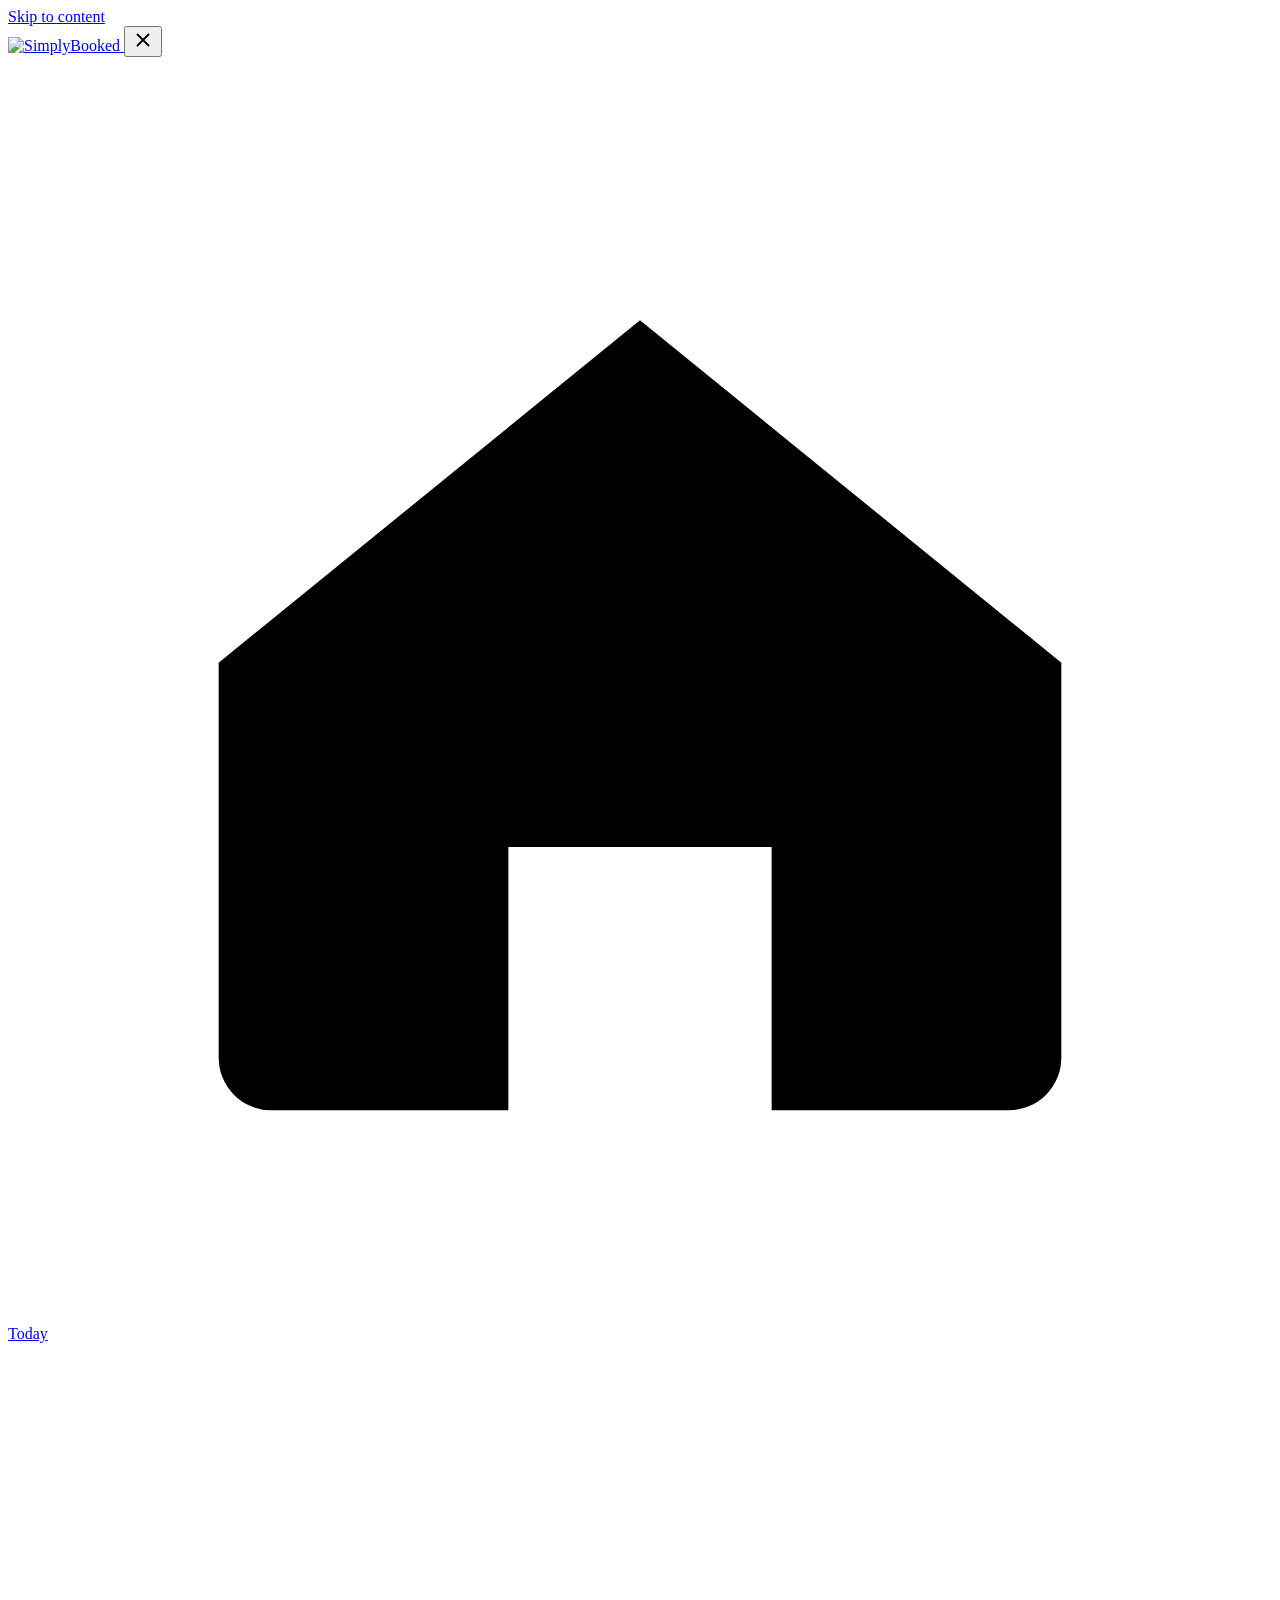
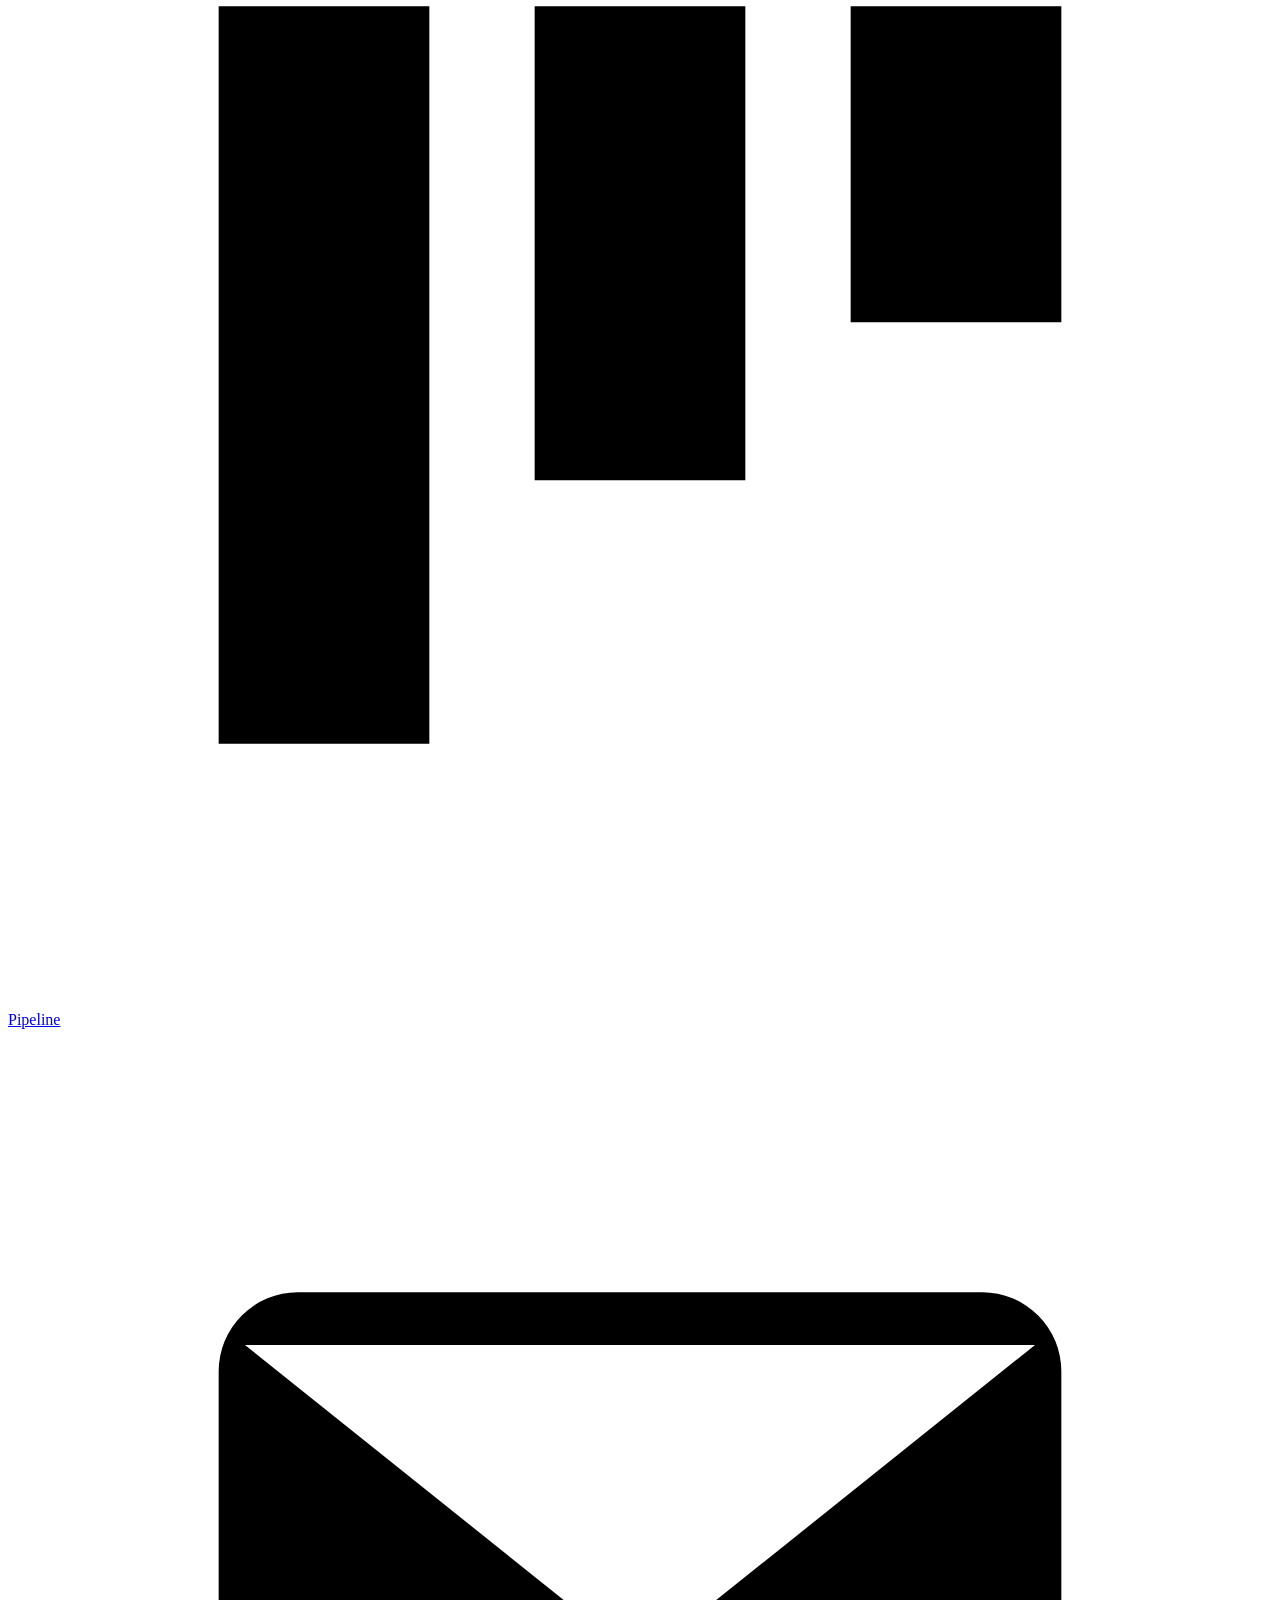
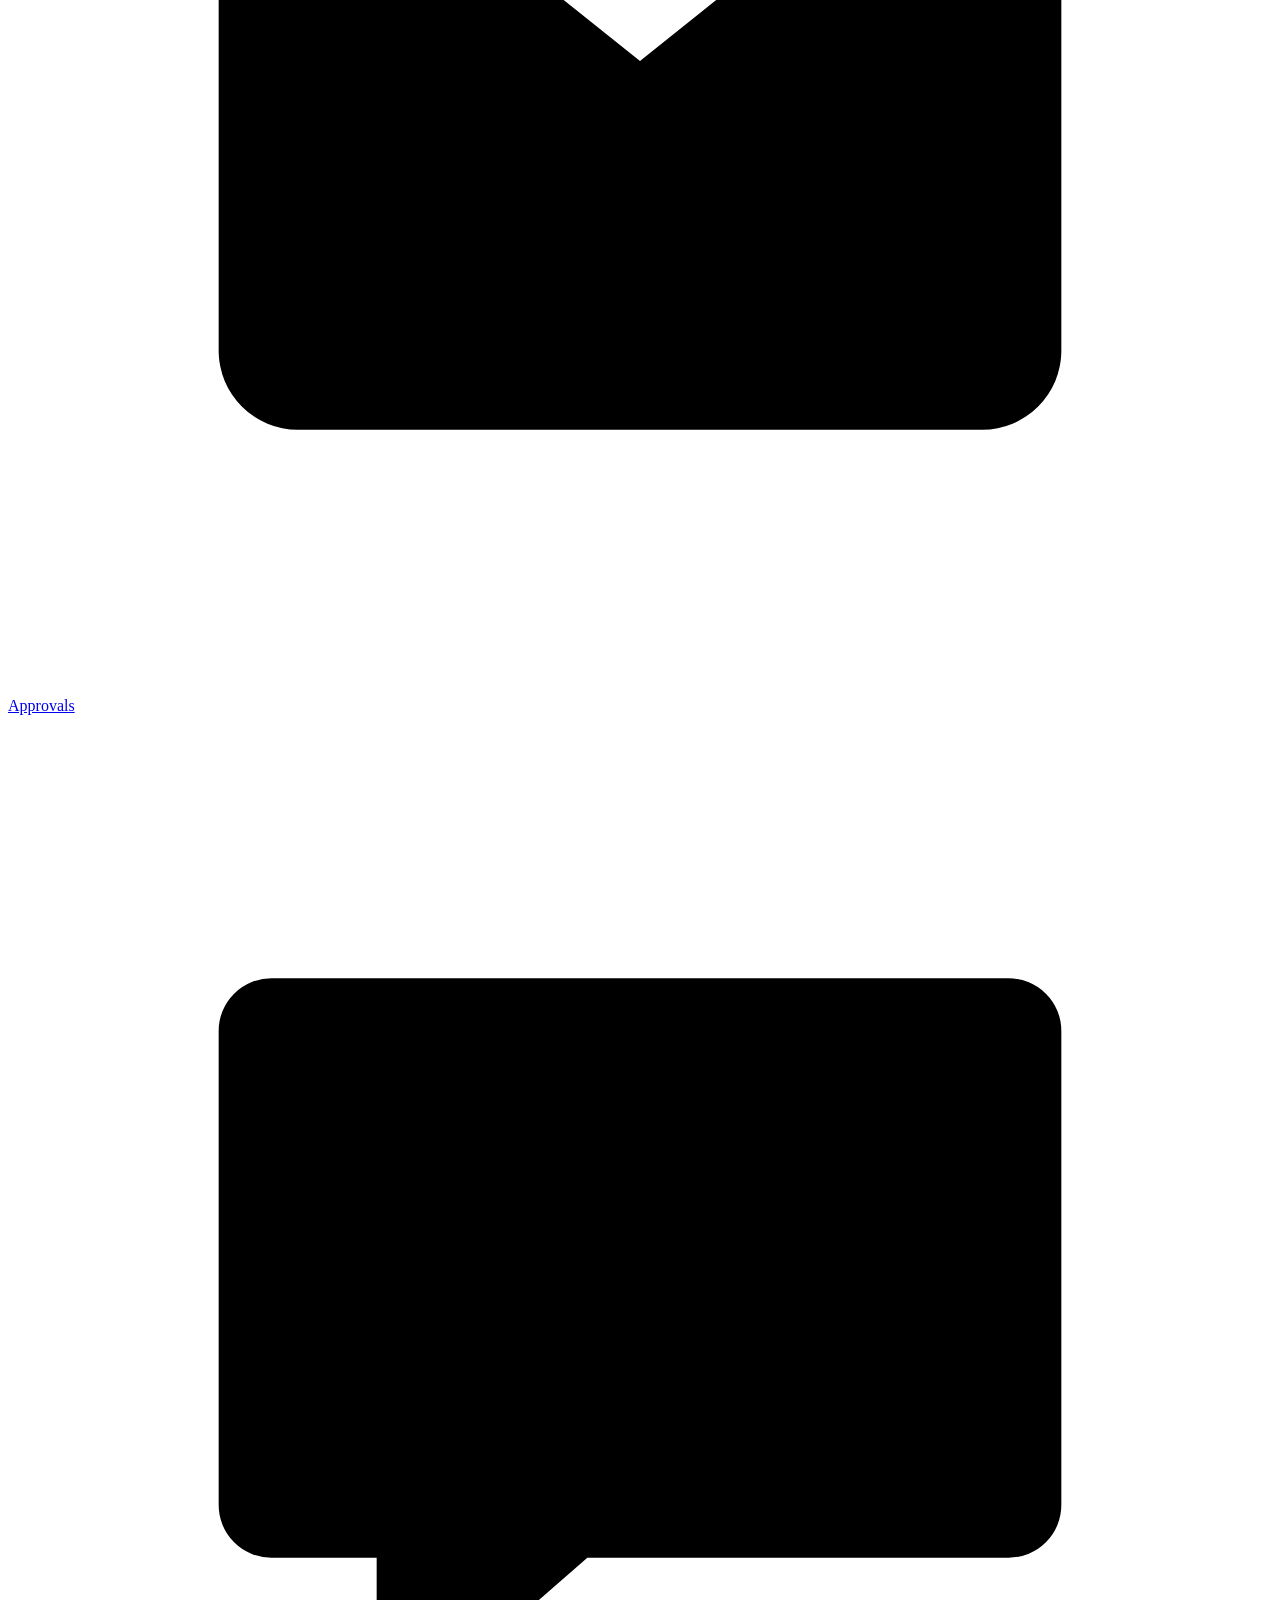
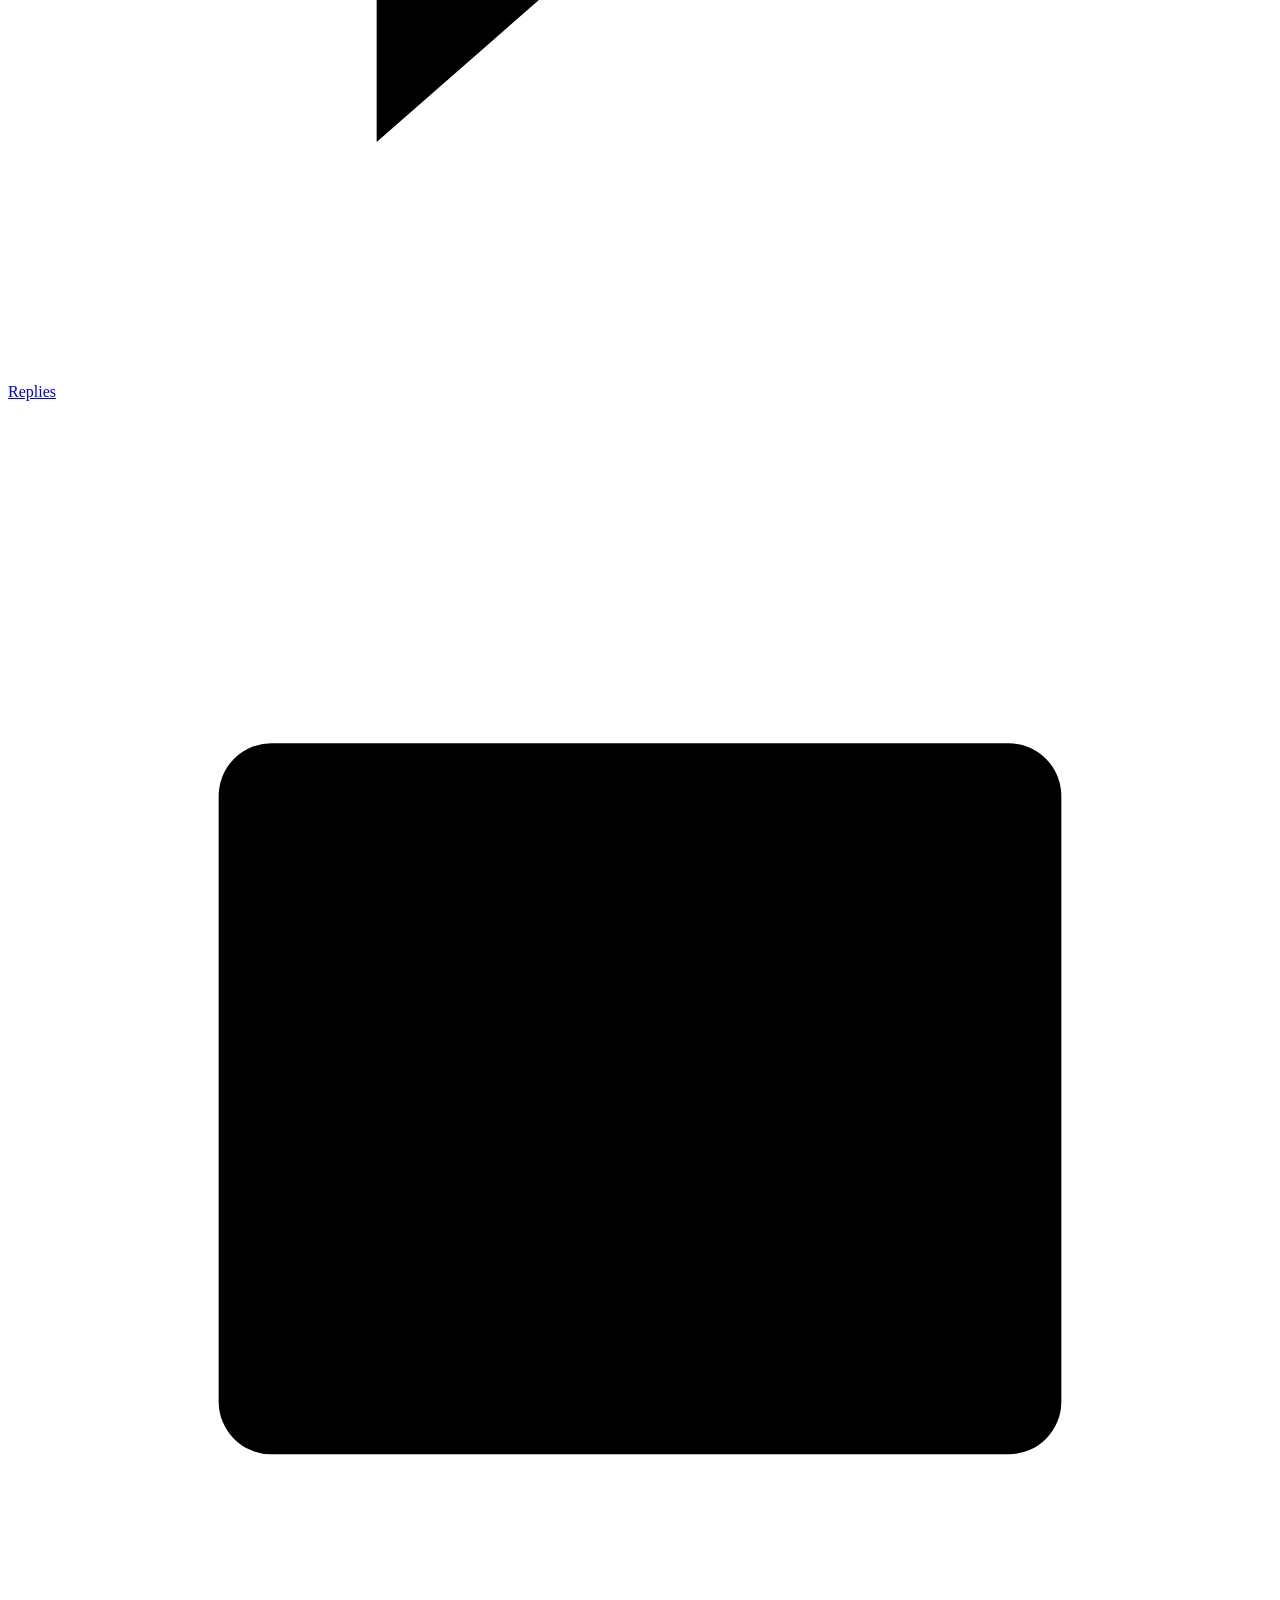
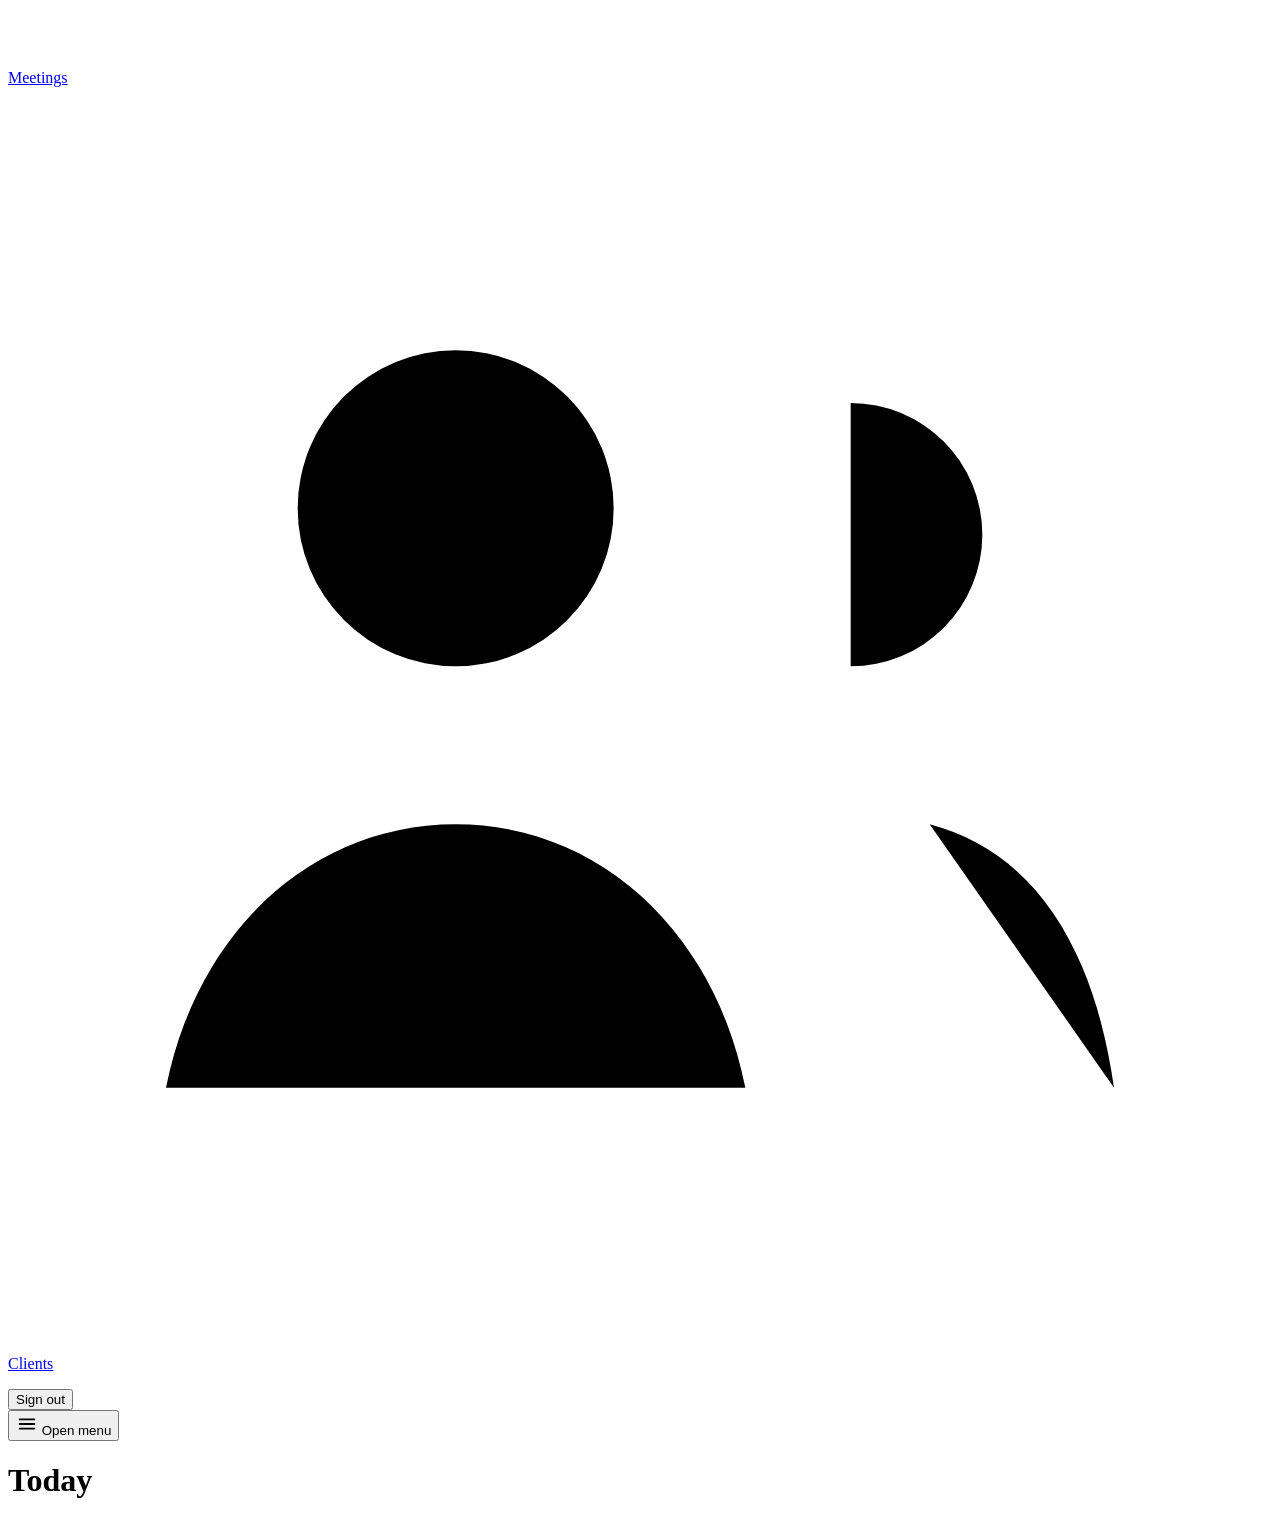
==== site/app.html @ c76b3e29 "Website: landing page, sign-in and dashboard (Netlify static site) - site/: landing page, login (pas" ====
<!doctype html>
<html lang="en-GB">
<head>
  <meta charset="utf-8">
  <meta name="viewport" content="width=device-width, initial-scale=1">
  <title>Dashboard — SimplyBooked</title>
  <meta name="robots" content="noindex">
  <meta name="theme-color" content="#011d3f">
  <link rel="icon" href="/assets/icon-32.png" sizes="32x32">
  <link rel="apple-touch-icon" href="/assets/icon-180.png">
  <link rel="preload" href="/assets/fonts/Inter-Regular.woff" as="font" type="font/woff" crossorigin>
  <link rel="preload" href="/assets/fonts/InterDisplay-Bold.woff" as="font" type="font/woff" crossorigin>
  <link rel="stylesheet" href="/css/base.css">
  <link rel="stylesheet" href="/css/app.css">
  <script src="/js/app.js" type="module"></script>
</head>
<body class="app is-loading">
  <a class="skip-link" href="#view">Skip to content</a>

  <aside class="side" id="side" aria-label="Dashboard">
    <div class="side-top">
      <a class="side-brand" href="/" aria-label="SimplyBooked website">
        <img src="/assets/logo-white.png" alt="SimplyBooked" width="130" height="34">
      </a>
      <button class="side-close js-nav-close" type="button" aria-label="Close menu">
        <svg viewBox="0 0 24 24" width="22" height="22" aria-hidden="true"><path d="M6 6l12 12M18 6L6 18" stroke="currentColor" stroke-width="2" stroke-linecap="round"/></svg>
      </button>
    </div>
    <nav class="side-nav" aria-label="Sections">
      <a href="#today" data-view="today">
        <svg viewBox="0 0 24 24" aria-hidden="true"><path d="M4 11.5L12 5l8 6.5V19a1 1 0 0 1-1 1h-4.5v-5h-5v5H5a1 1 0 0 1-1-1z"/></svg>
        <span>Today</span>
      </a>
      <a href="#pipeline" data-view="pipeline">
        <svg viewBox="0 0 24 24" aria-hidden="true"><path d="M4 5h4v14H4zM10 5h4v9h-4zM16 5h4v6h-4z"/></svg>
        <span>Pipeline</span>
      </a>
      <a href="#approvals" data-view="approvals">
        <svg viewBox="0 0 24 24" aria-hidden="true"><path d="M4 6.5A1.5 1.5 0 0 1 5.5 5h13A1.5 1.5 0 0 1 20 6.5v11a1.5 1.5 0 0 1-1.5 1.5h-13A1.5 1.5 0 0 1 4 17.5zM4.5 6l7.5 6 7.5-6"/></svg>
        <span>Approvals</span><b class="side-count js-count-approvals" hidden></b>
      </a>
      <a href="#replies" data-view="replies">
        <svg viewBox="0 0 24 24" aria-hidden="true"><path d="M5 5h14a1 1 0 0 1 1 1v9a1 1 0 0 1-1 1h-8l-4 3.5V16H5a1 1 0 0 1-1-1V6a1 1 0 0 1 1-1z"/></svg>
        <span>Replies</span><b class="side-count js-count-replies" hidden></b>
      </a>
      <a href="#meetings" data-view="meetings">
        <svg viewBox="0 0 24 24" aria-hidden="true"><path d="M5 6.5h14a1 1 0 0 1 1 1V19a1 1 0 0 1-1 1H5a1 1 0 0 1-1-1V7.5a1 1 0 0 1 1-1zM4 10.5h16M8.5 4v4M15.5 4v4"/></svg>
        <span>Meetings</span>
      </a>
      <a href="#clients" data-view="clients">
        <svg viewBox="0 0 24 24" aria-hidden="true"><path d="M8.5 11a3 3 0 1 0 0-6 3 3 0 0 0 0 6zM3 19c.6-3 2.8-5 5.5-5s4.9 2 5.5 5M16 11a2.5 2.5 0 1 0 0-5M17.5 14c1.9.5 3.1 2.2 3.5 5"/></svg>
        <span>Clients</span>
      </a>
    </nav>
    <div class="side-foot">
      <p class="side-org js-org"></p>
      <p class="side-user js-user"></p>
      <button class="side-signout js-signout" type="button">Sign out</button>
    </div>
  </aside>
  <div class="side-scrim js-nav-close" hidden></div>

  <div class="main">
    <div class="demo-bar js-demo-bar" hidden>
      <p>You're exploring the demo with sample businesses. Nothing you do here is sent.</p>
      <a href="/login.html">Sign in to your account</a>
    </div>
    <header class="topbar">
      <button class="nav-toggle js-nav-open" type="button" aria-controls="side" aria-expanded="false">
        <svg viewBox="0 0 24 24" width="22" height="22" aria-hidden="true"><path d="M4 7h16M4 12h16M4 17h16" stroke="currentColor" stroke-width="2" stroke-linecap="round"/></svg>
        <span class="sr-only">Open menu</span>
      </button>
      <div class="topbar-title">
        <h1 class="js-view-title">Today</h1>
        <p class="js-view-sub"></p>
      </div>
      <div class="topbar-tools js-tools"></div>
    </header>
    <main id="view" class="view" tabindex="-1" aria-live="polite" aria-busy="true"></main>
  </div>

  <dialog class="drawer js-drawer" aria-labelledby="drawer-title"></dialog>
  <dialog class="confirm js-confirm" aria-labelledby="confirm-title"></dialog>
  <div class="toasts" role="status" aria-live="polite"></div>
</body>
</html>
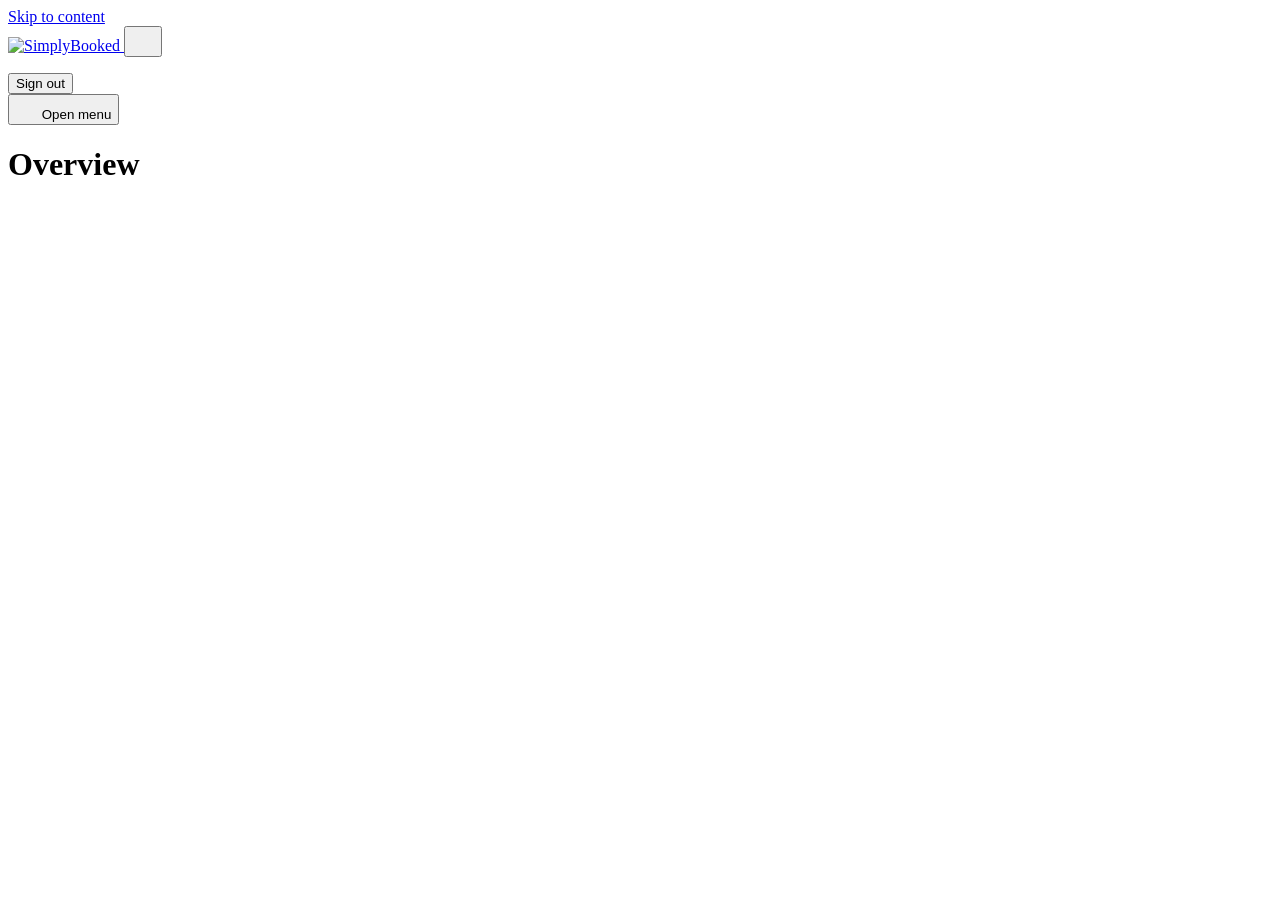
==== commit 45803887: "Front desk dashboard, new landing hero, client portal backend Landing - Centred headline on harbour " ====
--- a/site/app.html
+++ b/site/app.html
@@ -5,11 +5,11 @@
   <meta name="viewport" content="width=device-width, initial-scale=1">
   <title>Dashboard — SimplyBooked</title>
   <meta name="robots" content="noindex">
-  <meta name="theme-color" content="#011d3f">
+  <meta name="theme-color" content="#ffffff">
   <link rel="icon" href="/assets/icon-32.png" sizes="32x32">
   <link rel="apple-touch-icon" href="/assets/icon-180.png">
   <link rel="preload" href="/assets/fonts/Inter-Regular.woff" as="font" type="font/woff" crossorigin>
-  <link rel="preload" href="/assets/fonts/InterDisplay-Bold.woff" as="font" type="font/woff" crossorigin>
+  <link rel="preload" href="/assets/fonts/InterDisplay-SemiBold.woff" as="font" type="font/woff" crossorigin>
   <link rel="stylesheet" href="/css/base.css">
   <link rel="stylesheet" href="/css/app.css">
   <script src="/js/app.js" type="module"></script>
@@ -20,41 +20,71 @@
   <aside class="side" id="side" aria-label="Dashboard">
     <div class="side-top">
       <a class="side-brand" href="/" aria-label="SimplyBooked website">
-        <img src="/assets/logo-white.png" alt="SimplyBooked" width="130" height="34">
+        <img src="/assets/logo.png" alt="SimplyBooked" width="130" height="34">
       </a>
       <button class="side-close js-nav-close" type="button" aria-label="Close menu">
-        <svg viewBox="0 0 24 24" width="22" height="22" aria-hidden="true"><path d="M6 6l12 12M18 6L6 18" stroke="currentColor" stroke-width="2" stroke-linecap="round"/></svg>
+        <svg viewBox="0 0 24 24" width="22" height="22" aria-hidden="true"><path d="M6 6l12 12M18 6L6 18"/></svg>
       </button>
     </div>
+
+    <div class="side-business js-business" hidden>
+      <label class="side-label" for="business-picker">Business</label>
+      <select class="select js-business-picker" id="business-picker"></select>
+    </div>
+
     <nav class="side-nav" aria-label="Sections">
-      <a href="#today" data-view="today">
-        <svg viewBox="0 0 24 24" aria-hidden="true"><path d="M4 11.5L12 5l8 6.5V19a1 1 0 0 1-1 1h-4.5v-5h-5v5H5a1 1 0 0 1-1-1z"/></svg>
-        <span>Today</span>
-      </a>
-      <a href="#pipeline" data-view="pipeline">
-        <svg viewBox="0 0 24 24" aria-hidden="true"><path d="M4 5h4v14H4zM10 5h4v9h-4zM16 5h4v6h-4z"/></svg>
-        <span>Pipeline</span>
-      </a>
-      <a href="#approvals" data-view="approvals">
-        <svg viewBox="0 0 24 24" aria-hidden="true"><path d="M4 6.5A1.5 1.5 0 0 1 5.5 5h13A1.5 1.5 0 0 1 20 6.5v11a1.5 1.5 0 0 1-1.5 1.5h-13A1.5 1.5 0 0 1 4 17.5zM4.5 6l7.5 6 7.5-6"/></svg>
-        <span>Approvals</span><b class="side-count js-count-approvals" hidden></b>
-      </a>
-      <a href="#replies" data-view="replies">
-        <svg viewBox="0 0 24 24" aria-hidden="true"><path d="M5 5h14a1 1 0 0 1 1 1v9a1 1 0 0 1-1 1h-8l-4 3.5V16H5a1 1 0 0 1-1-1V6a1 1 0 0 1 1-1z"/></svg>
-        <span>Replies</span><b class="side-count js-count-replies" hidden></b>
-      </a>
-      <a href="#meetings" data-view="meetings">
-        <svg viewBox="0 0 24 24" aria-hidden="true"><path d="M5 6.5h14a1 1 0 0 1 1 1V19a1 1 0 0 1-1 1H5a1 1 0 0 1-1-1V7.5a1 1 0 0 1 1-1zM4 10.5h16M8.5 4v4M15.5 4v4"/></svg>
-        <span>Meetings</span>
-      </a>
-      <a href="#clients" data-view="clients">
-        <svg viewBox="0 0 24 24" aria-hidden="true"><path d="M8.5 11a3 3 0 1 0 0-6 3 3 0 0 0 0 6zM3 19c.6-3 2.8-5 5.5-5s4.9 2 5.5 5M16 11a2.5 2.5 0 1 0 0-5M17.5 14c1.9.5 3.1 2.2 3.5 5"/></svg>
-        <span>Clients</span>
-      </a>
+      <div class="side-group js-group-desk" hidden>
+        <p class="side-label">Front desk</p>
+        <a href="#overview" data-view="overview">
+          <svg viewBox="0 0 24 24" aria-hidden="true"><path d="M4 4.5h7v7H4zM13 4.5h7v4h-7zM13 10.5h7v9h-7zM4 13.5h7v6H4z"/></svg>
+          <span>Overview</span>
+        </a>
+        <a href="#calendar" data-view="calendar">
+          <svg viewBox="0 0 24 24" aria-hidden="true"><path d="M5 6.5h14a1 1 0 0 1 1 1V19a1 1 0 0 1-1 1H5a1 1 0 0 1-1-1V7.5a1 1 0 0 1 1-1zM4 10.5h16M8.5 4v4M15.5 4v4"/></svg>
+          <span>Calendar</span>
+        </a>
+        <a href="#activity" data-view="activity">
+          <svg viewBox="0 0 24 24" aria-hidden="true"><path d="M6.6 4.5h2.6l1.4 3.6-1.8 1.2a9.5 9.5 0 0 0 5.9 5.9l1.2-1.8 3.6 1.4v2.6a1.5 1.5 0 0 1-1.6 1.5C10.6 18.4 5.6 13.4 5.1 6.1a1.5 1.5 0 0 1 1.5-1.6z"/></svg>
+          <span>Calls and texts</span>
+        </a>
+      </div>
+      <div class="side-group js-group-growth" hidden>
+        <p class="side-label">Growth</p>
+        <a href="#sales" data-view="sales">
+          <svg viewBox="0 0 24 24" aria-hidden="true"><path d="M4 19.5h16M6.5 16V11M11 16V7M15.5 16v-6M20 16V5"/></svg>
+          <span>Sales</span>
+        </a>
+        <a href="#pipeline" data-view="pipeline">
+          <svg viewBox="0 0 24 24" aria-hidden="true"><path d="M4 5h4v14H4zM10 5h4v9h-4zM16 5h4v6h-4z"/></svg>
+          <span>Pipeline</span>
+        </a>
+        <a href="#approvals" data-view="approvals">
+          <svg viewBox="0 0 24 24" aria-hidden="true"><path d="M4 6.5A1.5 1.5 0 0 1 5.5 5h13A1.5 1.5 0 0 1 20 6.5v11a1.5 1.5 0 0 1-1.5 1.5h-13A1.5 1.5 0 0 1 4 17.5zM4.5 6l7.5 6 7.5-6"/></svg>
+          <span>Approvals</span><b class="side-count js-count-approvals" hidden></b>
+        </a>
+        <a href="#replies" data-view="replies">
+          <svg viewBox="0 0 24 24" aria-hidden="true"><path d="M5 5h14a1 1 0 0 1 1 1v9a1 1 0 0 1-1 1h-8l-4 3.5V16H5a1 1 0 0 1-1-1V6a1 1 0 0 1 1-1z"/></svg>
+          <span>Replies</span><b class="side-count js-count-replies" hidden></b>
+        </a>
+        <a href="#meetings" data-view="meetings">
+          <svg viewBox="0 0 24 24" aria-hidden="true"><path d="M12 20.5a8.5 8.5 0 1 0 0-17 8.5 8.5 0 0 0 0 17zM12 7.5V12l3 2"/></svg>
+          <span>Meetings</span>
+        </a>
+        <a href="#clients" data-view="clients">
+          <svg viewBox="0 0 24 24" aria-hidden="true"><path d="M8.5 11a3 3 0 1 0 0-6 3 3 0 0 0 0 6zM3 19c.6-3 2.8-5 5.5-5s4.9 2 5.5 5M16 11a2.5 2.5 0 1 0 0-5M17.5 14c1.9.5 3.1 2.2 3.5 5"/></svg>
+          <span>Clients</span>
+        </a>
+      </div>
     </nav>
+
     <div class="side-foot">
-      <p class="side-org js-org"></p>
-      <p class="side-user js-user"></p>
+      <div class="side-me">
+        <span class="avatar js-me-avatar" aria-hidden="true"></span>
+        <div>
+          <p class="side-org js-org"></p>
+          <p class="side-user js-user"></p>
+        </div>
+      </div>
       <button class="side-signout js-signout" type="button">Sign out</button>
     </div>
   </aside>
@@ -62,16 +92,16 @@
 
   <div class="main">
     <div class="demo-bar js-demo-bar" hidden>
-      <p>You're exploring the demo with sample businesses. Nothing you do here is sent.</p>
+      <p class="js-demo-text">You're exploring a sample barbershop. Nothing you do here is saved or sent.</p>
       <a href="/login.html">Sign in to your account</a>
     </div>
     <header class="topbar">
       <button class="nav-toggle js-nav-open" type="button" aria-controls="side" aria-expanded="false">
-        <svg viewBox="0 0 24 24" width="22" height="22" aria-hidden="true"><path d="M4 7h16M4 12h16M4 17h16" stroke="currentColor" stroke-width="2" stroke-linecap="round"/></svg>
+        <svg viewBox="0 0 24 24" width="22" height="22" aria-hidden="true"><path d="M4 7h16M4 12h16M4 17h16"/></svg>
         <span class="sr-only">Open menu</span>
       </button>
       <div class="topbar-title">
-        <h1 class="js-view-title">Today</h1>
+        <h1 class="js-view-title">Overview</h1>
         <p class="js-view-sub"></p>
       </div>
       <div class="topbar-tools js-tools"></div>
